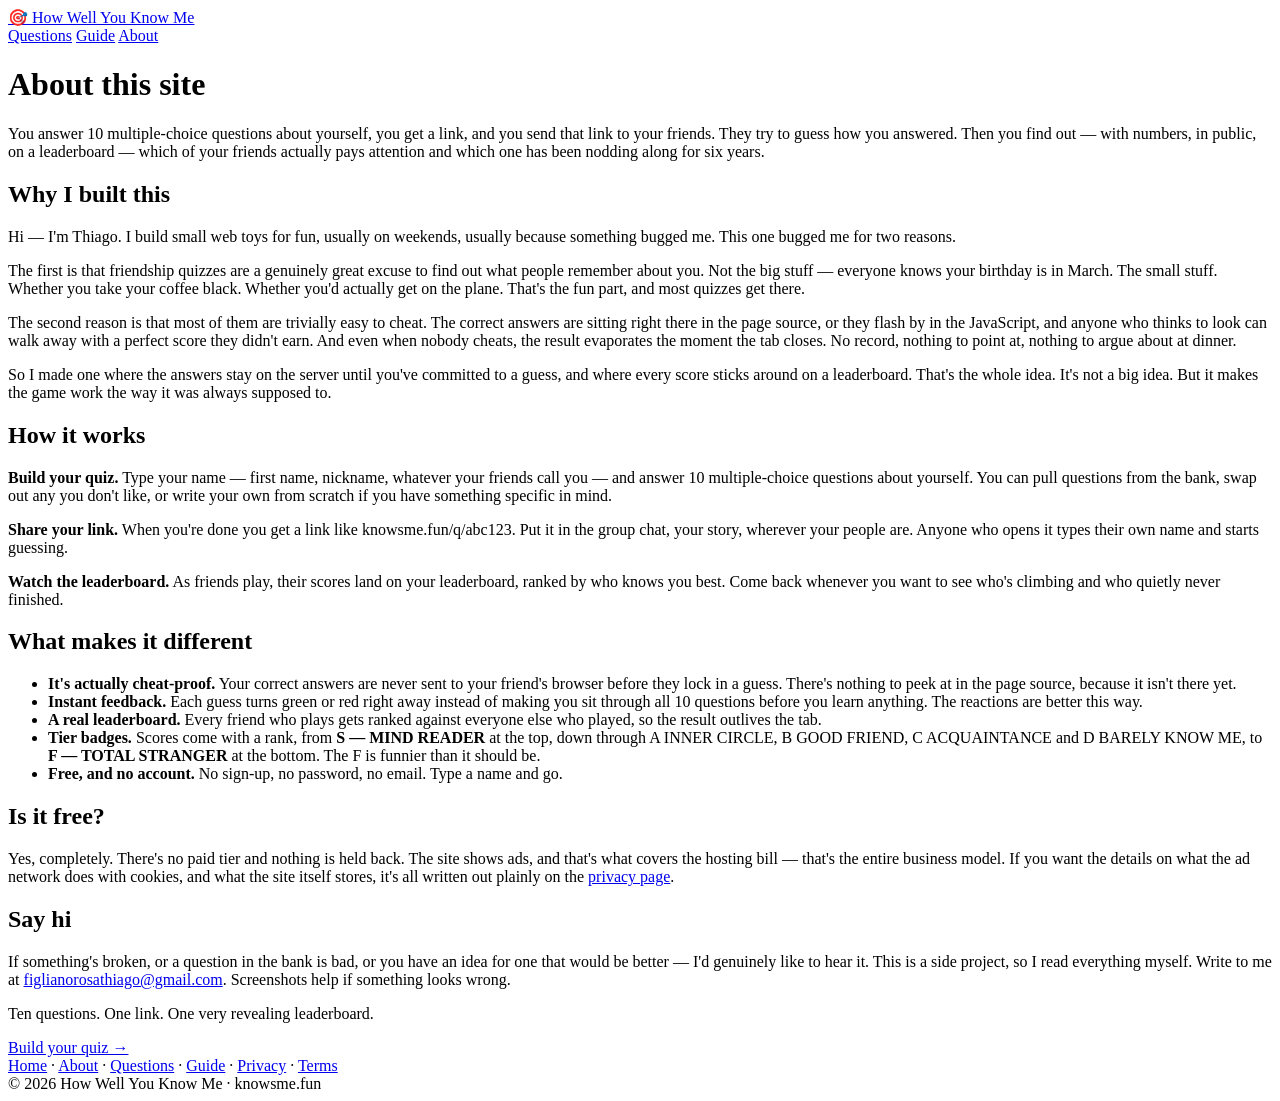
==== public/about.html @ 1f3ca95f "Add real content pages + crawlable landing for AdSense approval AdSense rejects 'low value content':" ====
<!doctype html>
<html lang="en">
<head>
<meta charset="utf-8" />
<meta name="viewport" content="width=device-width, initial-scale=1, viewport-fit=cover" />
<title>About · How Well You Know Me</title>
<meta name="description" content="How Well You Know Me is a small, free friendship quiz built by one developer — make 10 questions about yourself, share the link, and see who actually knows you." />
<link rel="canonical" href="https://knowsme.fun/about" />
<meta property="og:type" content="article" />
<meta property="og:site_name" content="How Well You Know Me" />
<meta property="og:title" content="About" />
<meta property="og:description" content="How Well You Know Me is a small, free friendship quiz built by one developer — make 10 questions about yourself, share the link, and see who actually knows you." />
<meta property="og:url" content="https://knowsme.fun/about" />
<meta property="og:image" content="https://knowsme.fun/og.png" />
<meta name="twitter:card" content="summary_large_image" />
<link rel="icon" href="data:image/svg+xml,%3Csvg xmlns='http://www.w3.org/2000/svg' viewBox='0 0 100 100'%3E%3Ctext y='.9em' font-size='90'%3E%F0%9F%8E%AF%3C/text%3E%3C/svg%3E" />
<link rel="stylesheet" href="/css/fonts.css" />
<link rel="stylesheet" href="/css/base.css" />
<link rel="stylesheet" href="/css/page.css" />
</head>
<body>
<div class="wrap">
  <nav class="page-nav">
    <a class="page-logo" href="/">🎯 How Well You Know Me</a>
    <div class="page-links">
      <a href="/questions">Questions</a>
      <a href="/friendship-quiz-guide">Guide</a>
      <a href="/about">About</a>
    </div>
  </nav>
  <main class="card page">
    <h1 class="page-h1">About this site</h1>
    <p class="page-lead">You answer 10 multiple-choice questions about yourself, you get a link, and you send that link to your friends. They try to guess how you answered. Then you find out — with numbers, in public, on a leaderboard — which of your friends actually pays attention and which one has been nodding along for six years.</p>

    <h2 class="page-h2">Why I built this</h2>
    <p>Hi — I'm Thiago. I build small web toys for fun, usually on weekends, usually because something bugged me. This one bugged me for two reasons.</p>
    <p>The first is that friendship quizzes are a genuinely great excuse to find out what people remember about you. Not the big stuff — everyone knows your birthday is in March. The small stuff. Whether you take your coffee black. Whether you'd actually get on the plane. That's the fun part, and most quizzes get there.</p>
    <p>The second reason is that most of them are trivially easy to cheat. The correct answers are sitting right there in the page source, or they flash by in the JavaScript, and anyone who thinks to look can walk away with a perfect score they didn't earn. And even when nobody cheats, the result evaporates the moment the tab closes. No record, nothing to point at, nothing to argue about at dinner.</p>
    <p>So I made one where the answers stay on the server until you've committed to a guess, and where every score sticks around on a leaderboard. That's the whole idea. It's not a big idea. But it makes the game work the way it was always supposed to.</p>

    <h2 class="page-h2">How it works</h2>
    <p><strong>Build your quiz.</strong> Type your name — first name, nickname, whatever your friends call you — and answer 10 multiple-choice questions about yourself. You can pull questions from the bank, swap out any you don't like, or write your own from scratch if you have something specific in mind.</p>
    <p><strong>Share your link.</strong> When you're done you get a link like knowsme.fun/q/abc123. Put it in the group chat, your story, wherever your people are. Anyone who opens it types their own name and starts guessing.</p>
    <p><strong>Watch the leaderboard.</strong> As friends play, their scores land on your leaderboard, ranked by who knows you best. Come back whenever you want to see who's climbing and who quietly never finished.</p>

    <h2 class="page-h2">What makes it different</h2>
    <ul>
      <li><strong>It's actually cheat-proof.</strong> Your correct answers are never sent to your friend's browser before they lock in a guess. There's nothing to peek at in the page source, because it isn't there yet.</li>
      <li><strong>Instant feedback.</strong> Each guess turns green or red right away instead of making you sit through all 10 questions before you learn anything. The reactions are better this way.</li>
      <li><strong>A real leaderboard.</strong> Every friend who plays gets ranked against everyone else who played, so the result outlives the tab.</li>
      <li><strong>Tier badges.</strong> Scores come with a rank, from <strong>S — MIND READER</strong> at the top, down through A INNER CIRCLE, B GOOD FRIEND, C ACQUAINTANCE and D BARELY KNOW ME, to <strong>F — TOTAL STRANGER</strong> at the bottom. The F is funnier than it should be.</li>
      <li><strong>Free, and no account.</strong> No sign-up, no password, no email. Type a name and go.</li>
    </ul>

    <h2 class="page-h2">Is it free?</h2>
    <p>Yes, completely. There's no paid tier and nothing is held back. The site shows ads, and that's what covers the hosting bill — that's the entire business model. If you want the details on what the ad network does with cookies, and what the site itself stores, it's all written out plainly on the <a href="/privacy">privacy page</a>.</p>

    <h2 class="page-h2">Say hi</h2>
    <p>If something's broken, or a question in the bank is bad, or you have an idea for one that would be better — I'd genuinely like to hear it. This is a side project, so I read everything myself. Write to me at <a href="mailto:figlianorosathiago@gmail.com">figlianorosathiago@gmail.com</a>. Screenshots help if something looks wrong.</p>

    <div class="page-cta">
      <p>Ten questions. One link. One very revealing leaderboard.</p>
      <a href="/">Build your quiz →</a>
    </div>
  </main>
  <footer class="page-foot">
    <a href="/">Home</a> · <a href="/about">About</a> · <a href="/questions">Questions</a> · <a href="/friendship-quiz-guide">Guide</a> · <a href="/privacy">Privacy</a> · <a href="/terms">Terms</a>
    <div class="page-copy">© 2026 How Well You Know Me · knowsme.fun</div>
  </footer>
</div>
</body>
</html>
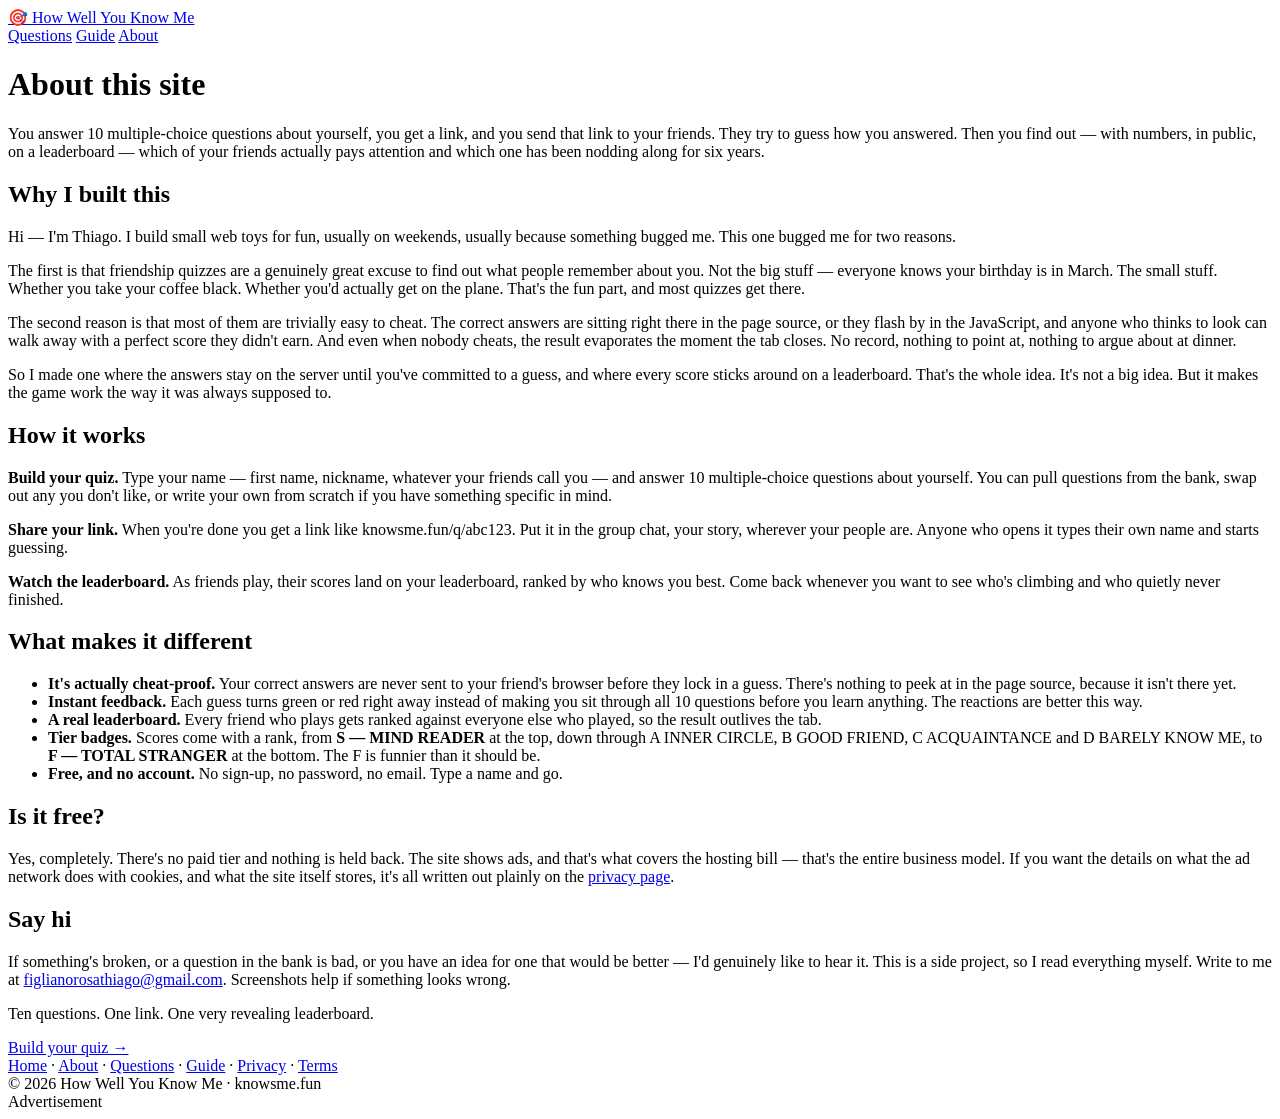
==== commit c6c463af: "Move ads to content pages; keep them off non-content app screens AdSense policy prohibits ads on non" ====
--- a/public/about.html
+++ b/public/about.html
@@ -68,5 +68,20 @@
     <div class="page-copy">© 2026 How Well You Know Me · knowsme.fun</div>
   </footer>
 </div>
+<!-- Anchored bottom ad slot. Content pages carry the ad; the interactive quiz
+     screens in the app do not (AdSense: no ads on non-content screens). -->
+<script async src="https://pagead2.googlesyndication.com/pagead/js/adsbygoogle.js?client=ca-pub-3389551593788366" crossorigin="anonymous"></script>
+<div class="ad-banner" aria-label="Advertisement">
+  <span class="ad-label">Advertisement</span>
+  <ins class="adsbygoogle"
+       style="display:block"
+       data-ad-client="ca-pub-3389551593788366"
+       data-ad-slot="1810288573"
+       data-ad-format="horizontal"
+       data-full-width-responsive="true"></ins>
+</div>
+<script>
+  (function () { try { (window.adsbygoogle = window.adsbygoogle || []).push({}); } catch (e) {} })();
+</script>
 </body>
 </html>
